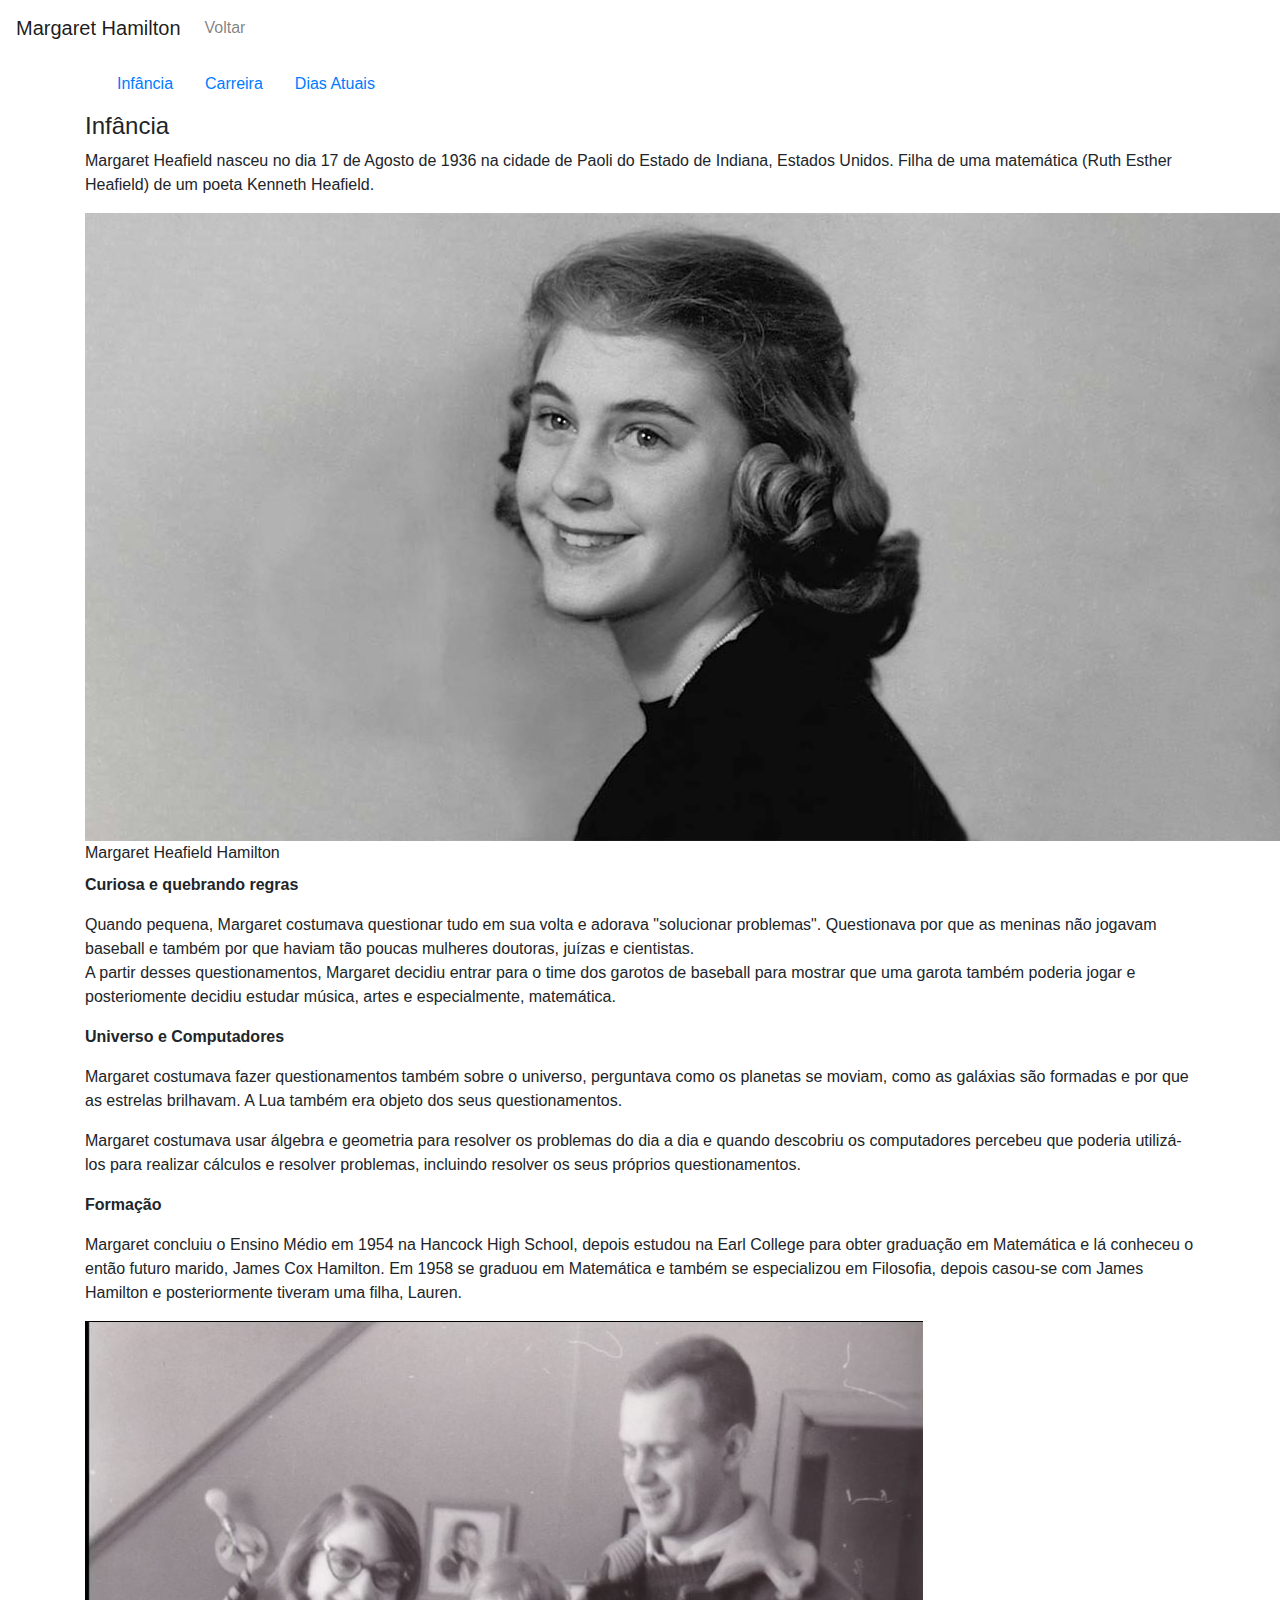
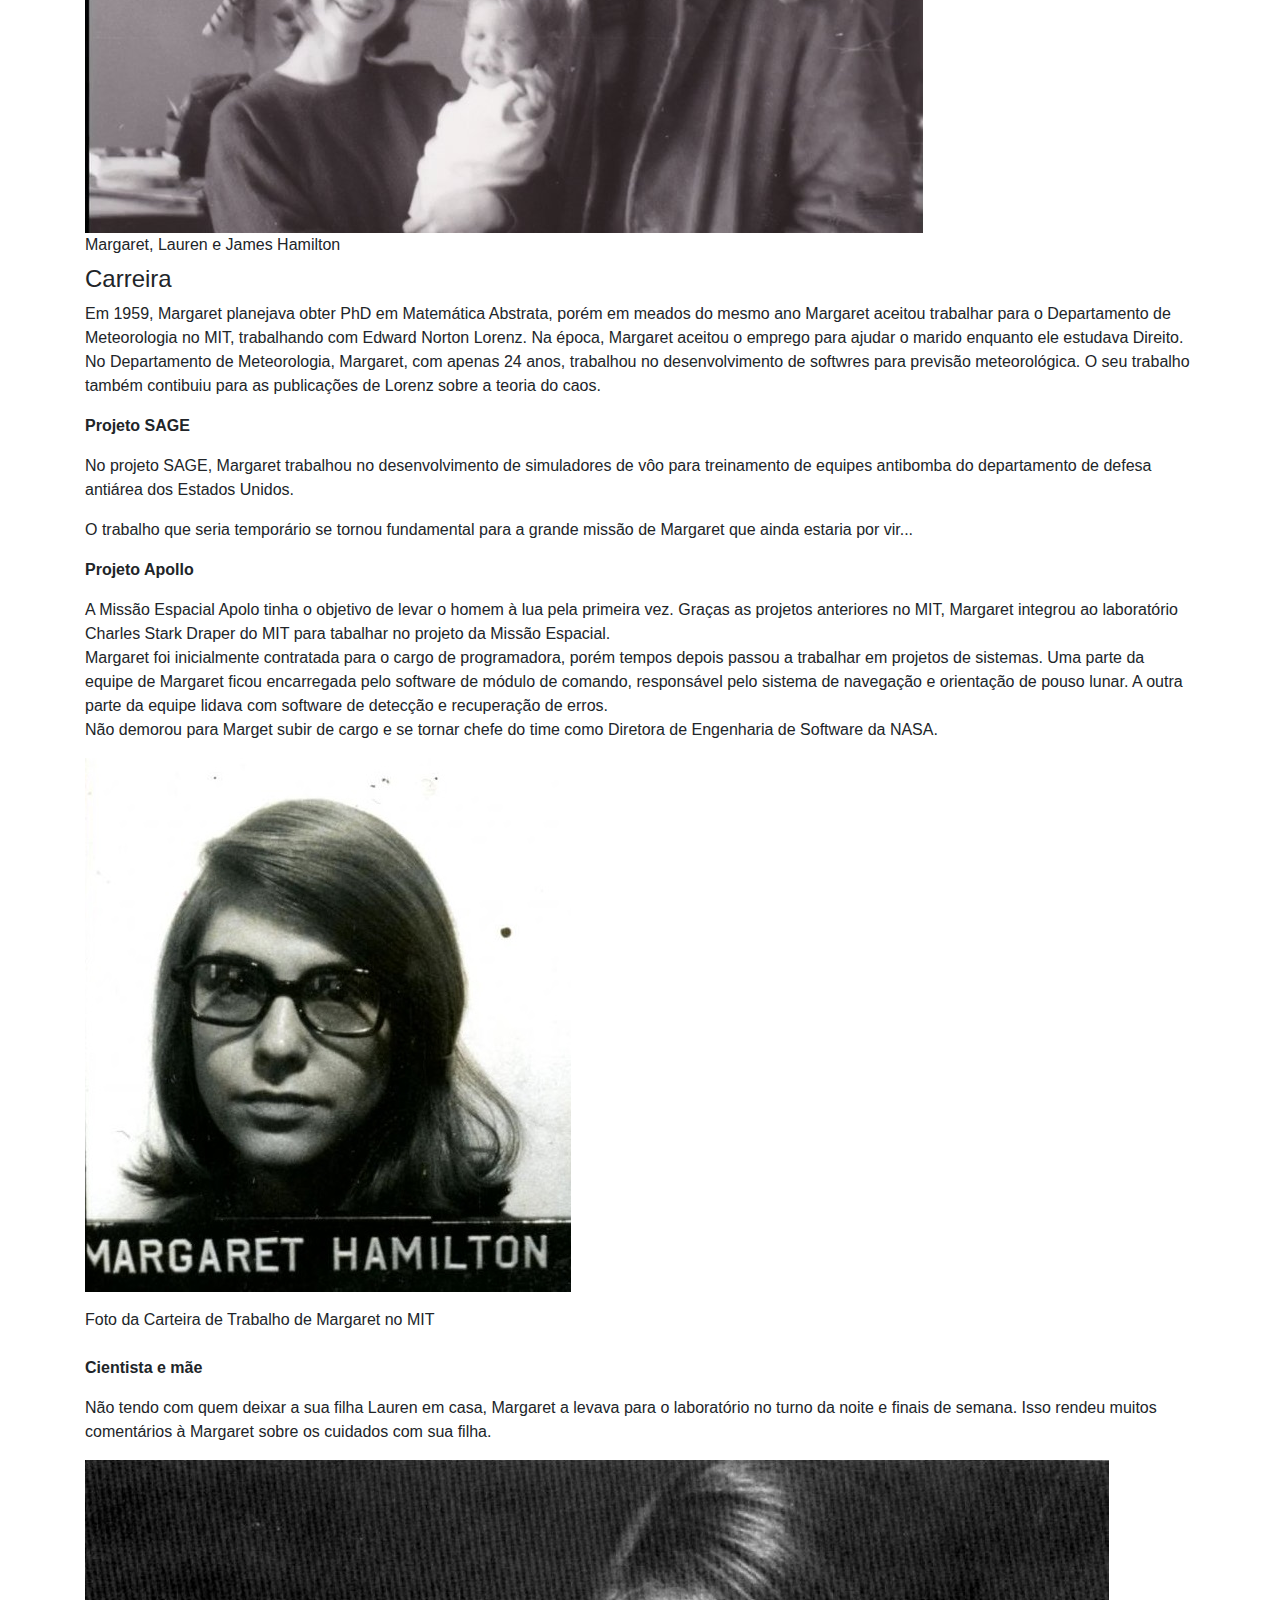
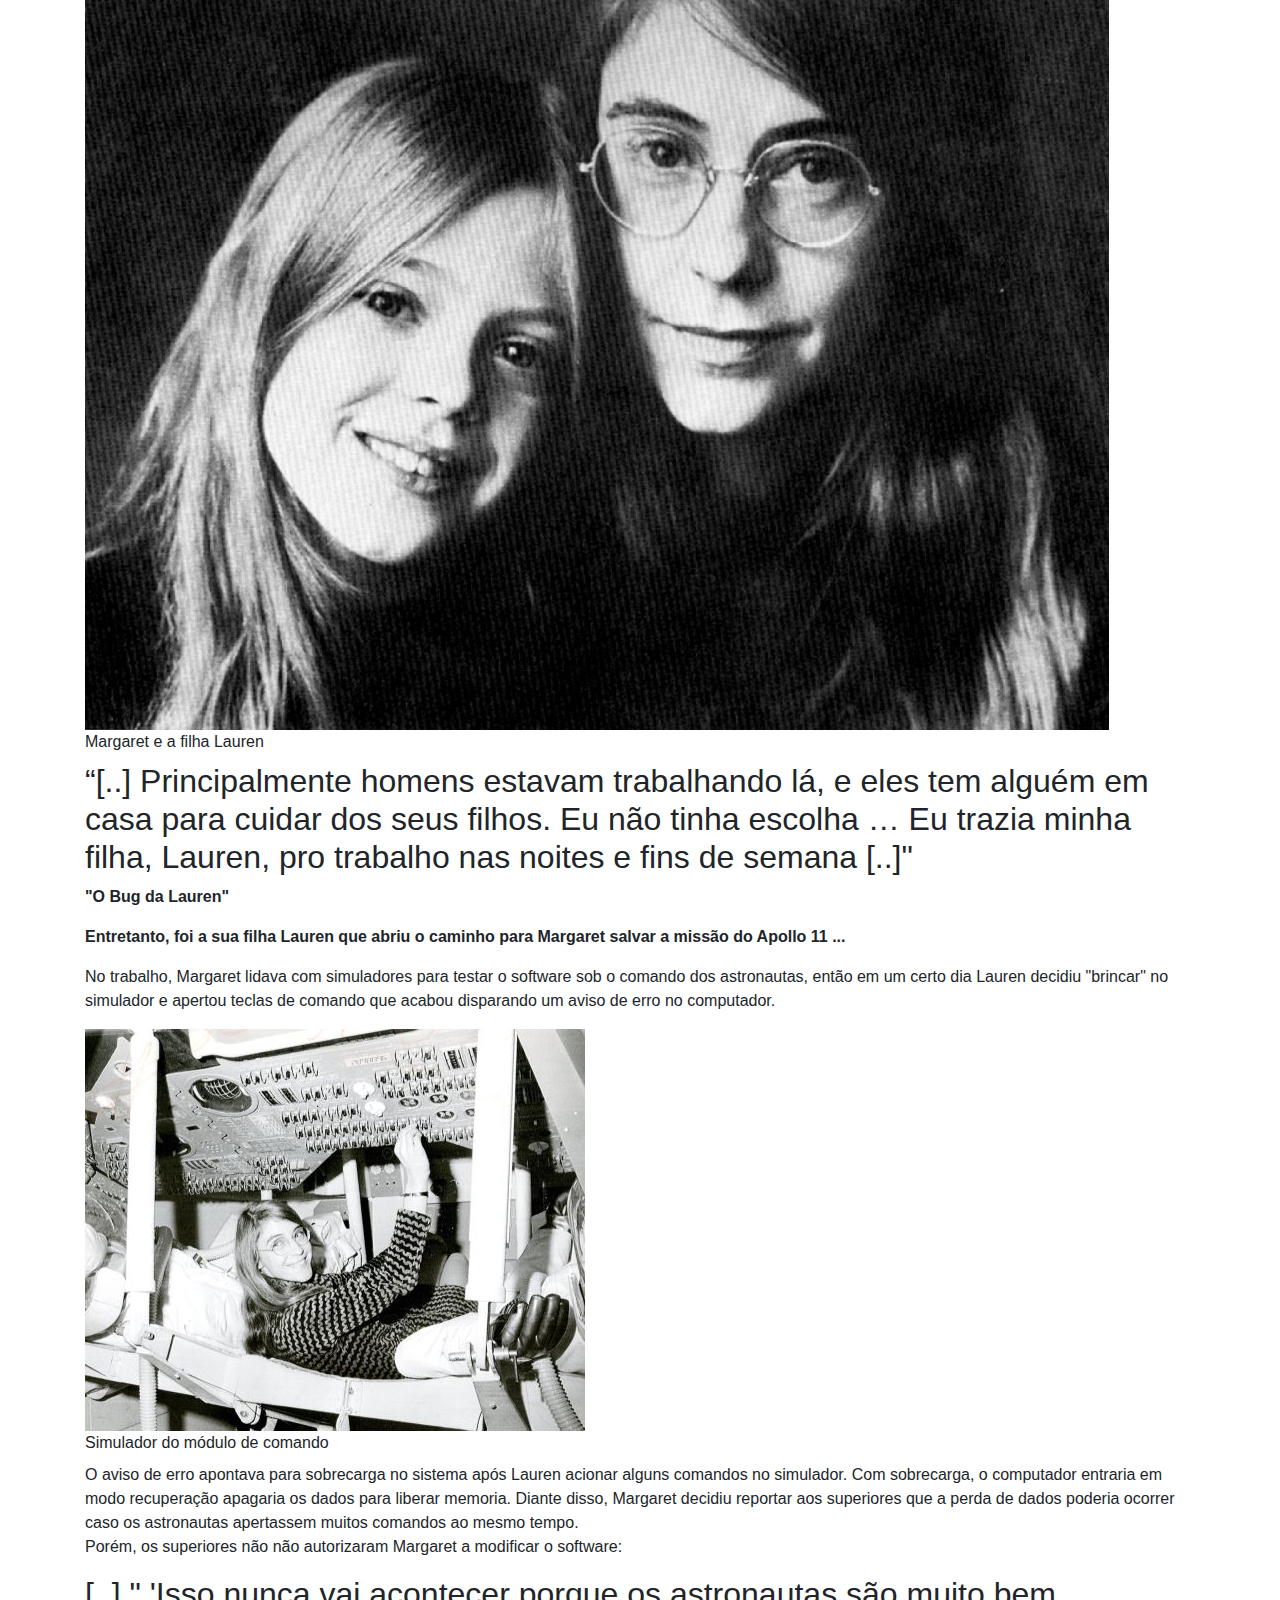
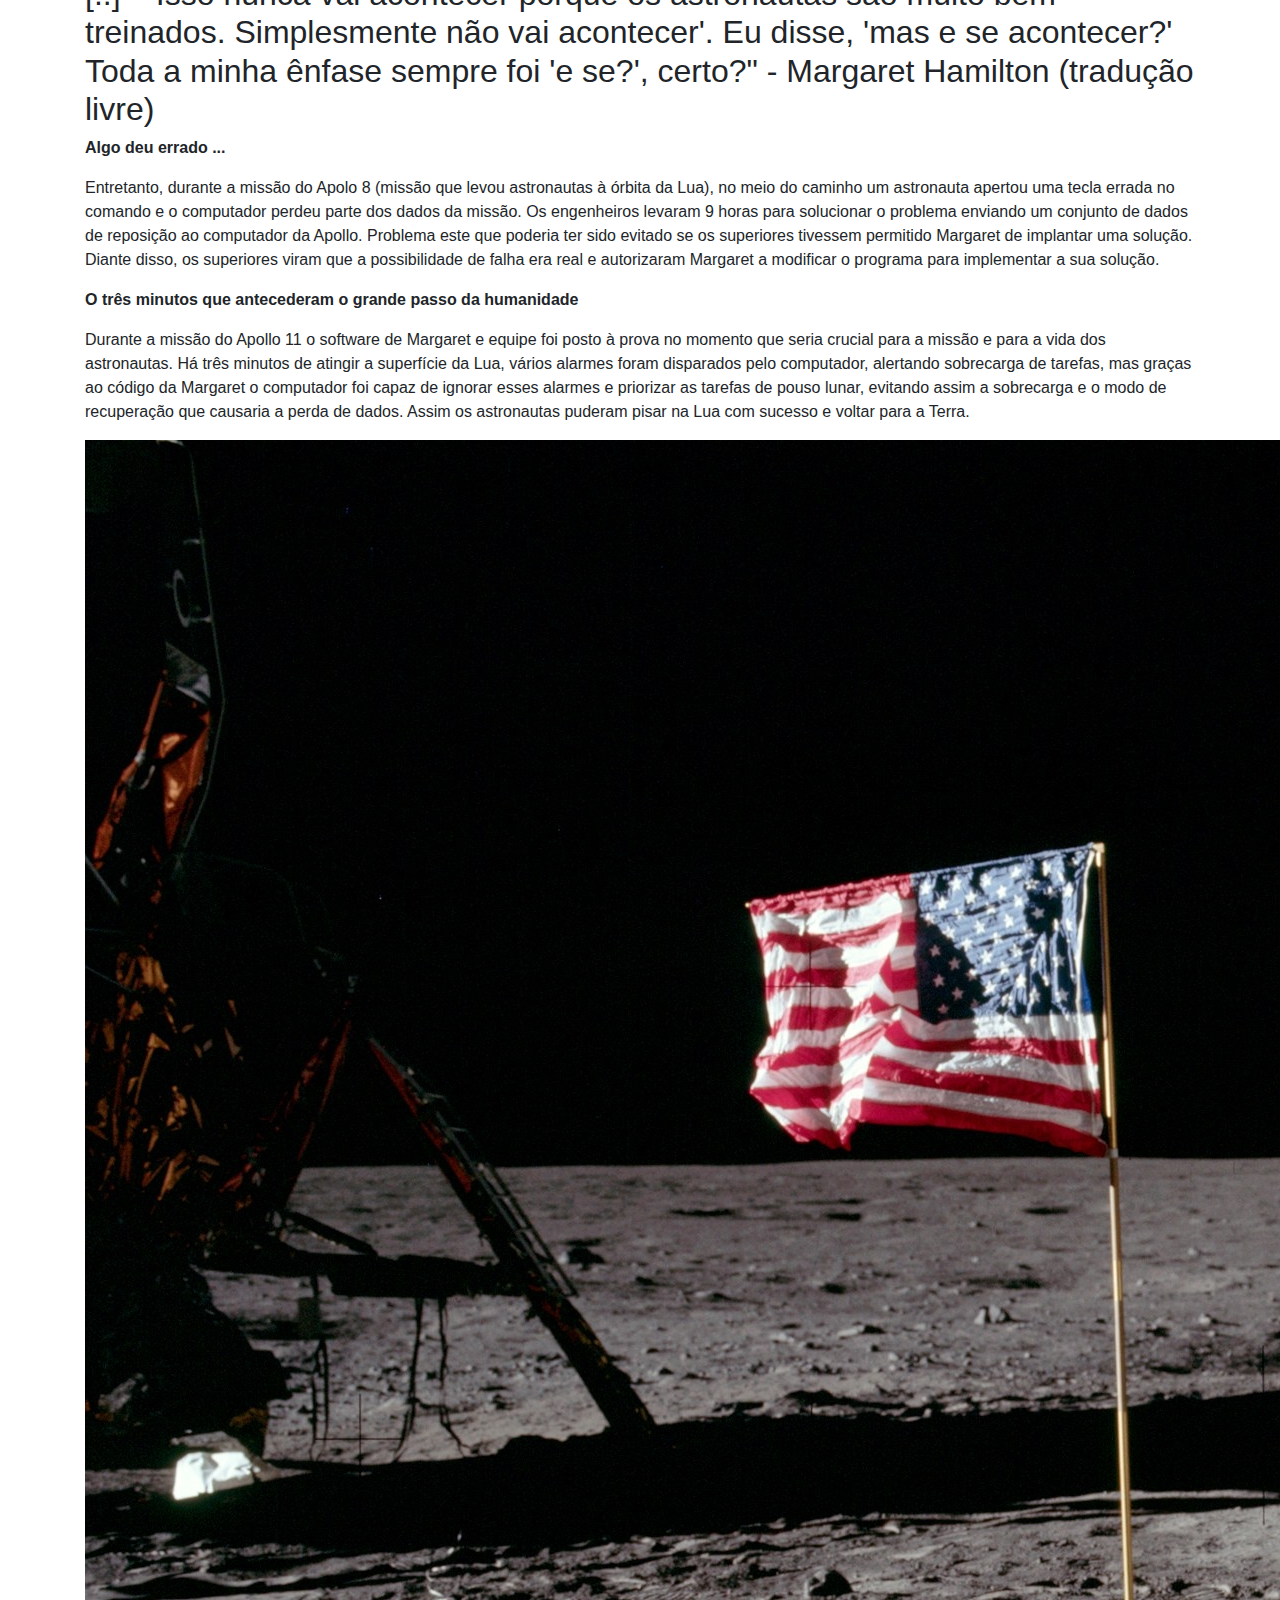
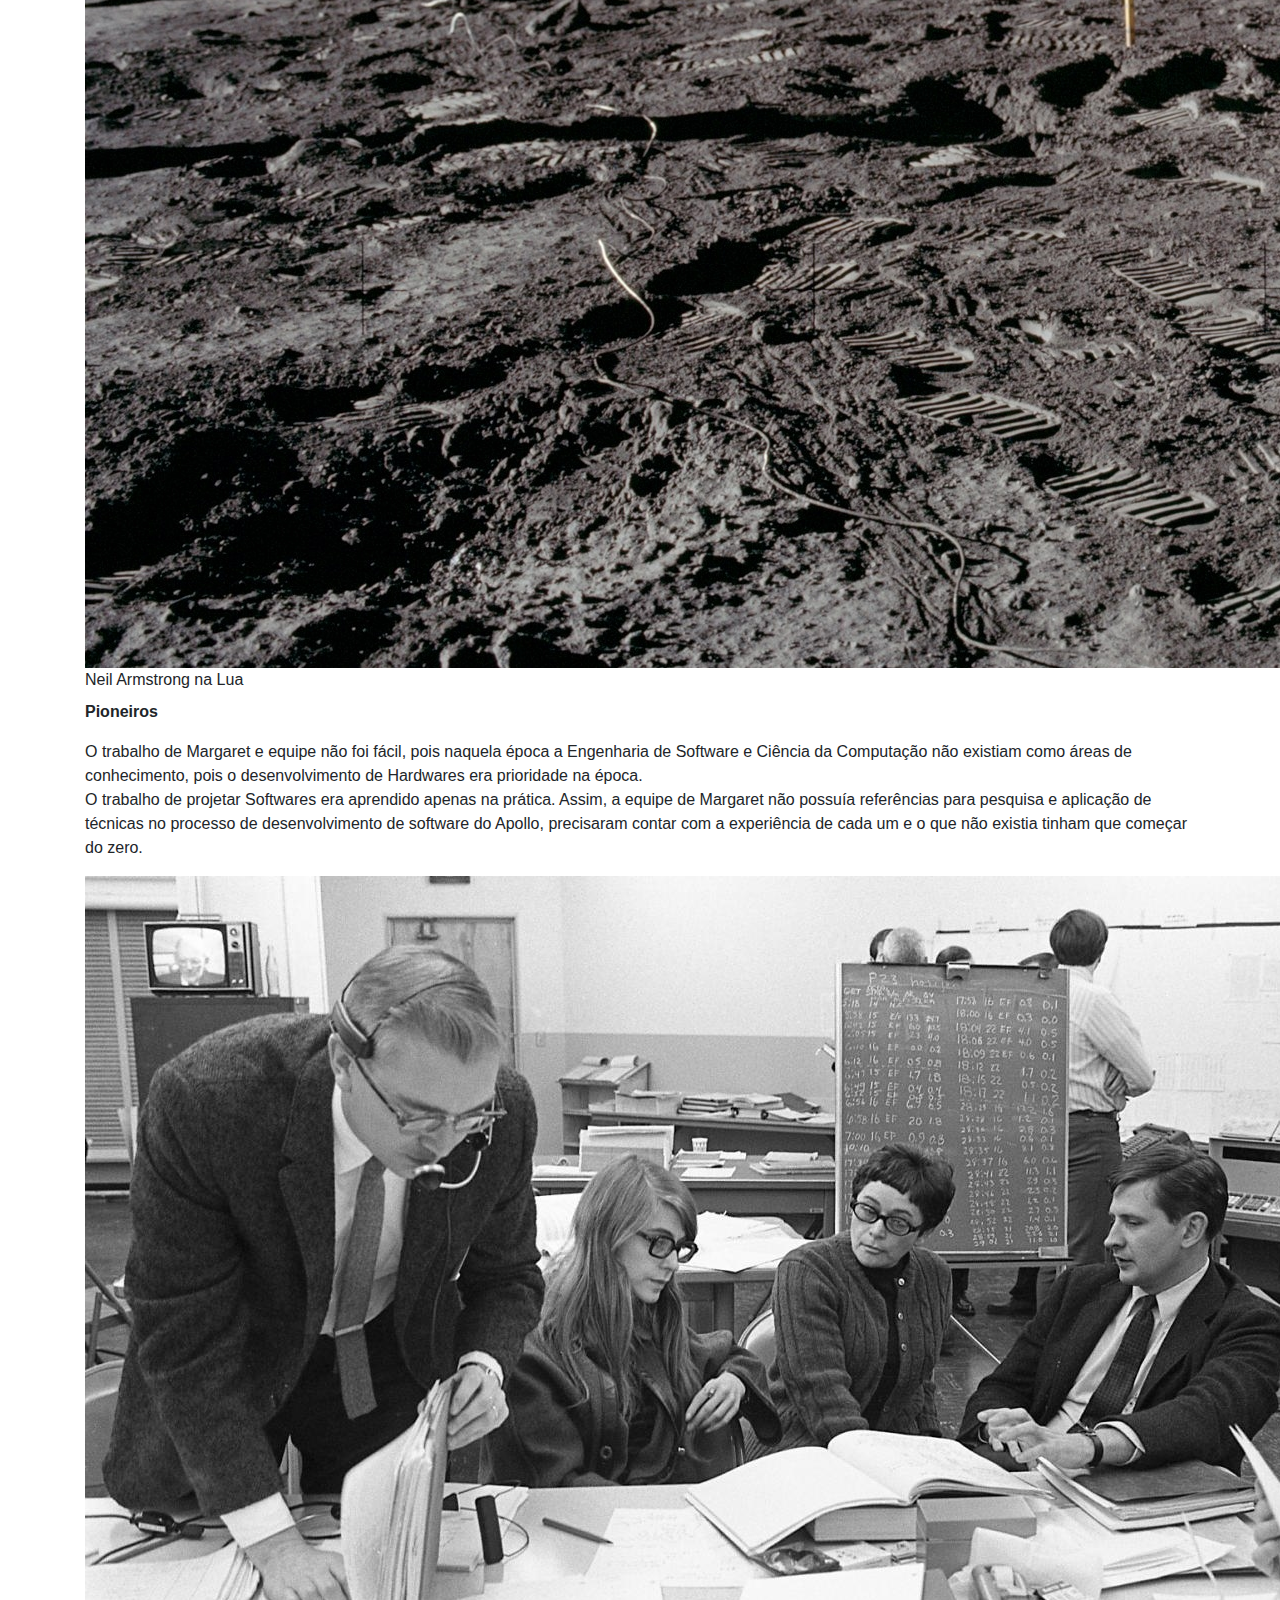
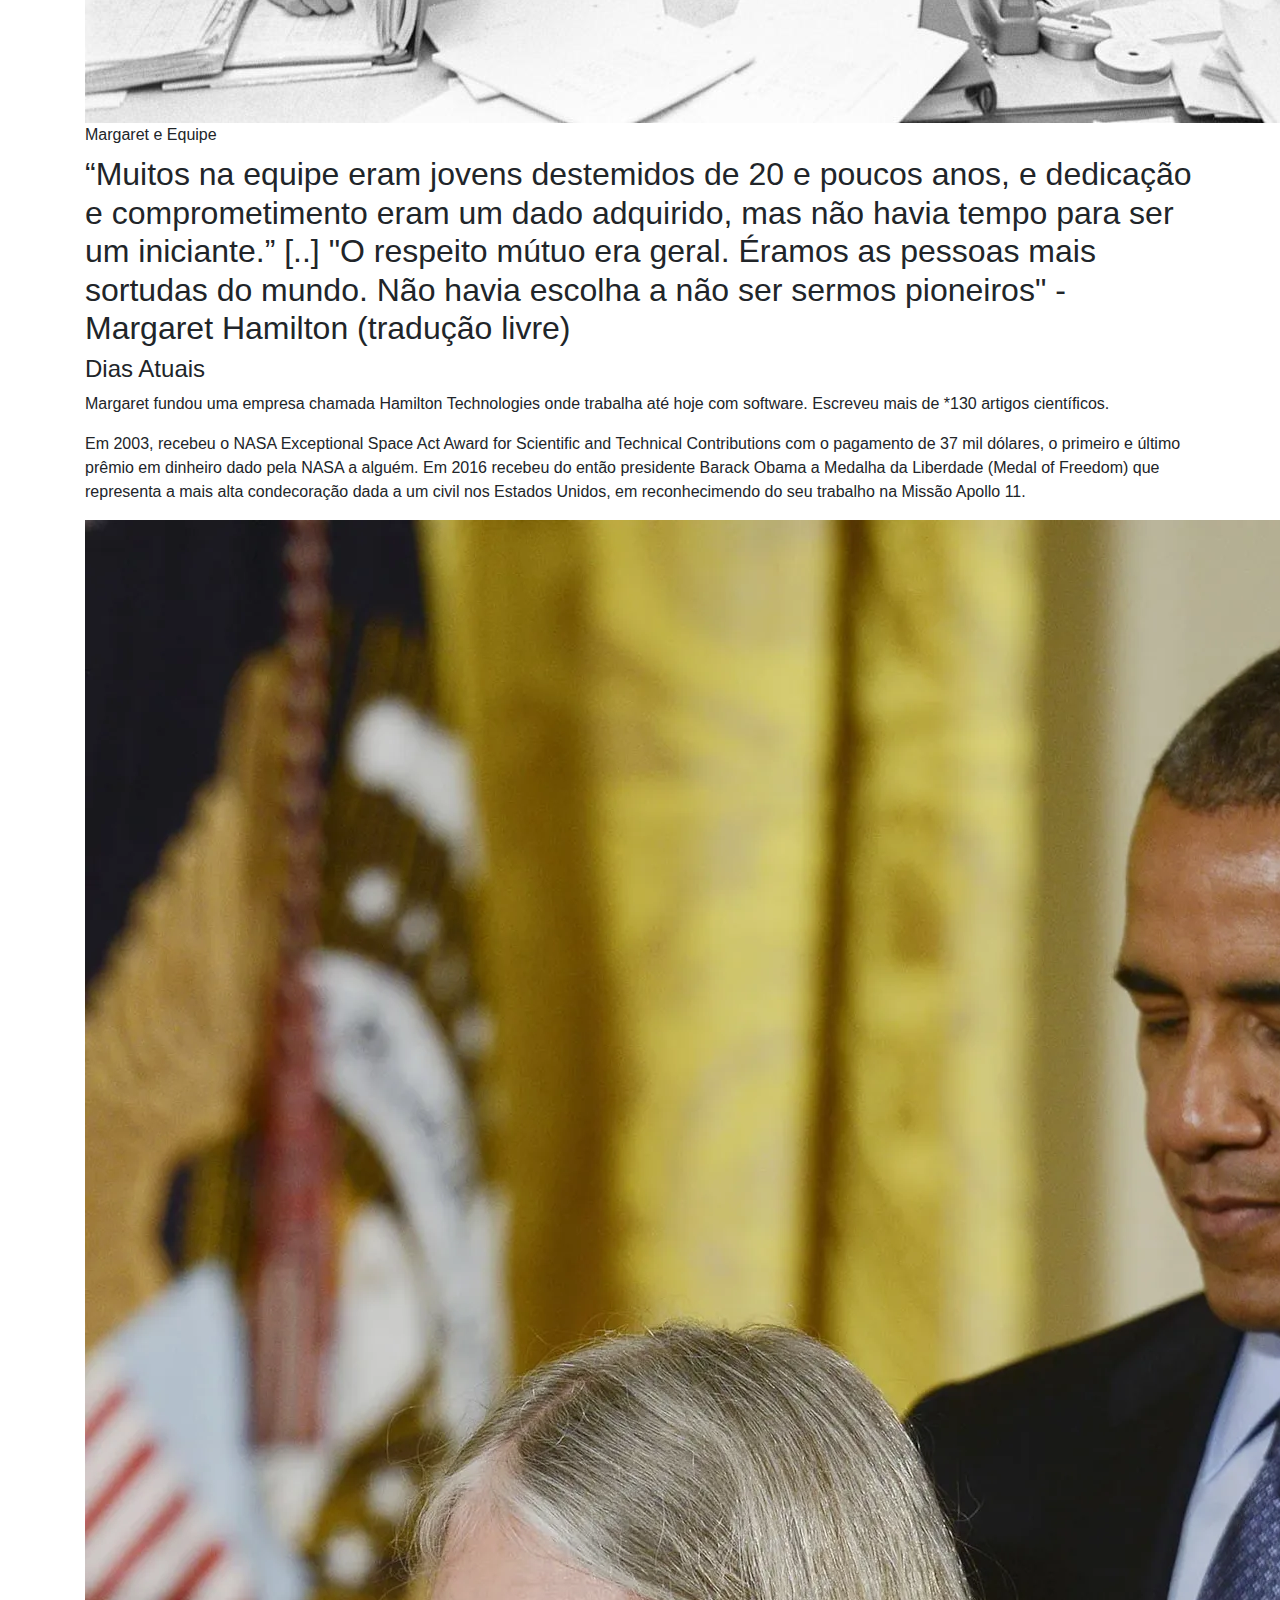
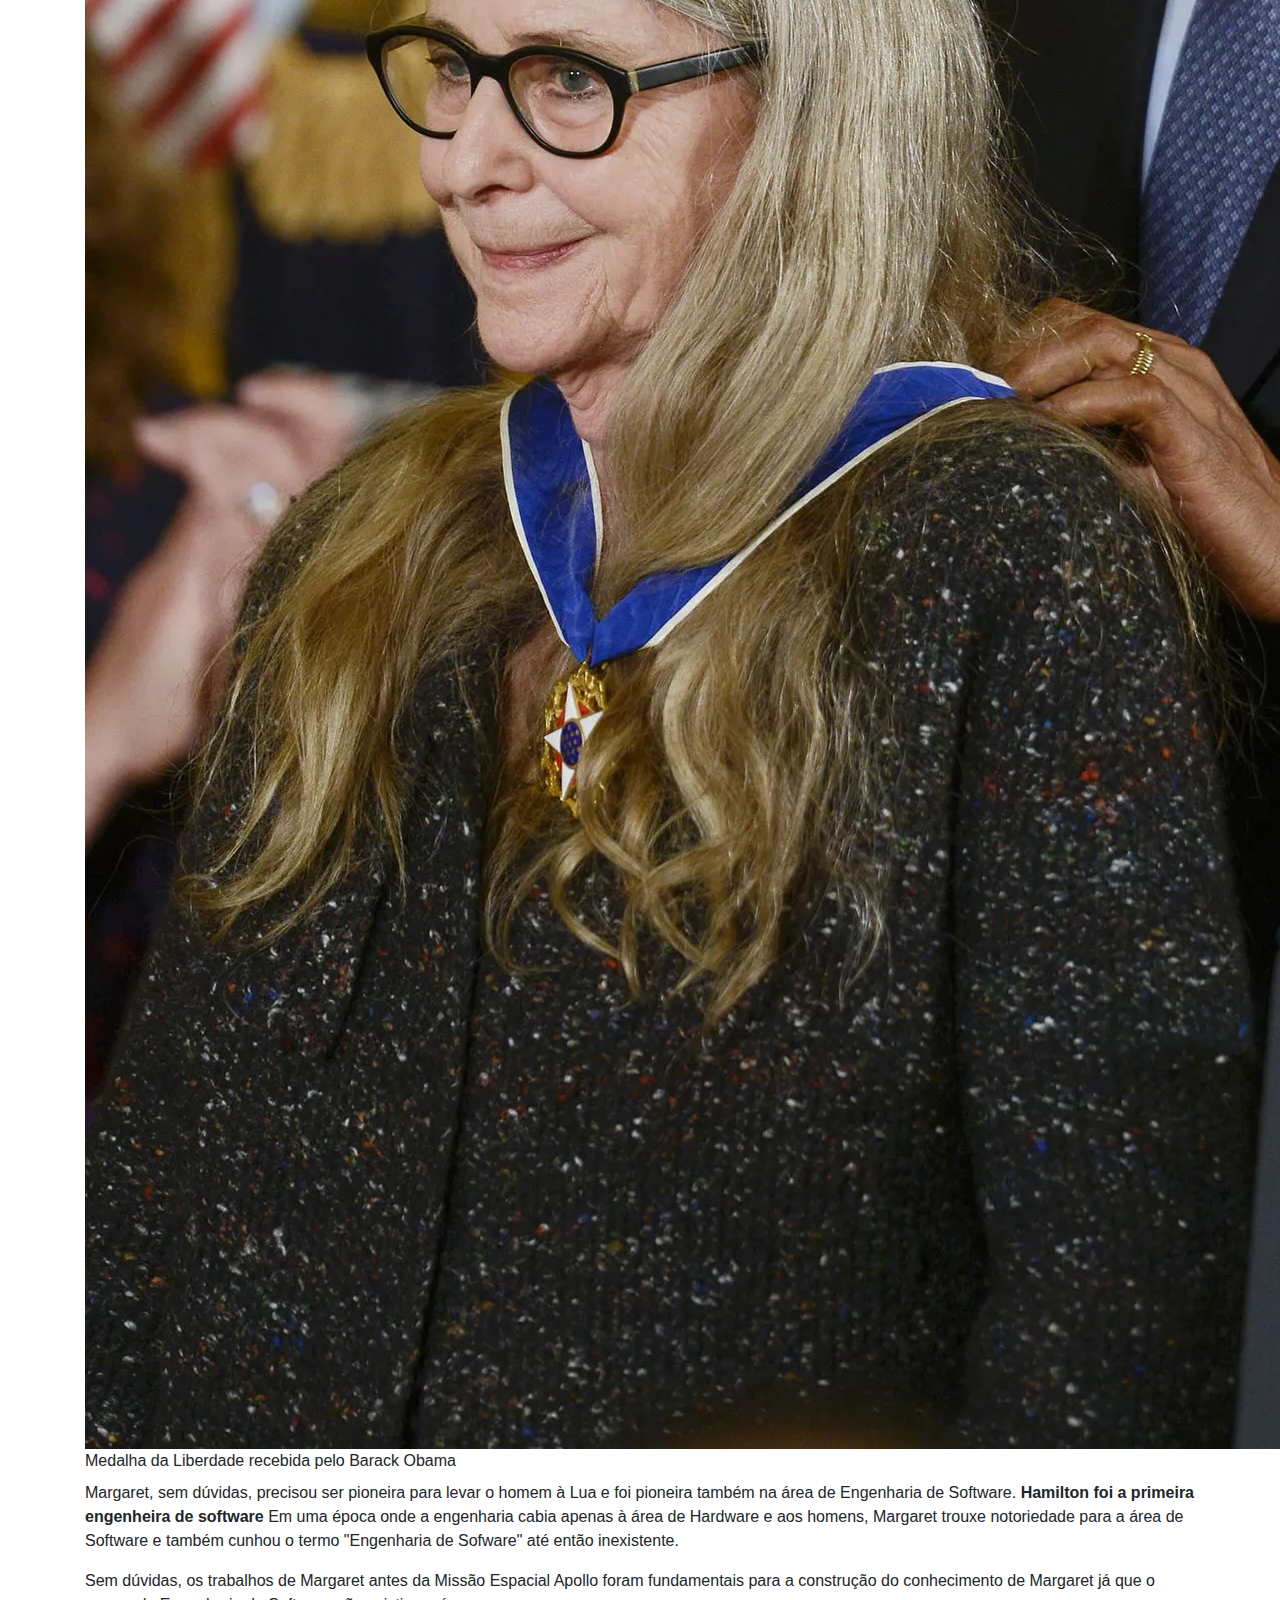
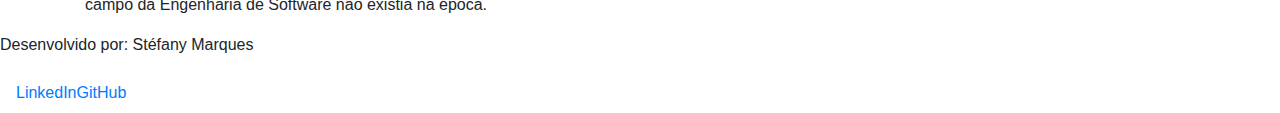
==== biografiamargaret.html @ e4c78cdc "Add files via upload" ====
<!DOCTYPE html>
<html lang="pt-br">
<head>
    <meta charset="UTF-8">
    <meta name="viewport" content="width=device-width, initial-scale=1.0">
    <link href='https://fonts.googleapis.com/css?family=MonteCarlo' rel='stylesheet'>
    <link rel="stylesheet" href="https://cdn.jsdelivr.net/npm/bootstrap@4.0.0/dist/css/bootstrap.min.css" integrity="sha384-Gn5384xqQ1aoWXA+058RXPxPg6fy4IWvTNh0E263XmFcJlSAwiGgFAW/dAiS6JXm" crossorigin="anonymous">
    <script src="https://code.jquery.com/jquery-3.2.1.slim.min.js" integrity="sha384-KJ3o2DKtIkvYIK3UENzmM7KCkRr/rE9/Qpg6aAZGJwFDMVNA/GpGFF93hXpG5KkN" crossorigin="anonymous"></script>
    <script src="https://cdn.jsdelivr.net/npm/popper.js@1.12.9/dist/umd/popper.min.js" integrity="sha384-ApNbgh9B+Y1QKtv3Rn7W3mgPxhU9K/ScQsAP7hUibX39j7fakFPskvXusvfa0b4Q" crossorigin="anonymous"></script>
    <script src="https://cdn.jsdelivr.net/npm/bootstrap@4.0.0/dist/js/bootstrap.min.js" integrity="sha384-JZR6Spejh4U02d8jOt6vLEHfe/JQGiRRSQQxSfFWpi1MquVdAyjUar5+76PVCmYl" crossorigin="anonymous"></script>
    <title>Biografia Margaret Hamilton</title>
    <link rel="stylesheet" href="/biografiamargaret.css">
</head>
<body>
<header>
    <nav class="navbar navbar-expand-lg navbar-light bg-black" id="navbarheader">
        <a class="navbar-brand" href="#" id="logo">Margaret Hamilton</a>
        <button class="navbar-toggler bg-white" type="button" data-toggle="collapse" data-target="#navbarNav" aria-controls="navbarNav" aria-expanded="false" aria-label="Toggle navigation">
            <span class="navbar-toggler-icon"></span>
        </button>
        <div class="collapse navbar-collapse" id="navbarNav">
          <ul class="navbar-nav">
            <li class="nav-item ">
              <a class="nav-link" href="/index.html">Voltar</a>
            </li>            
          </ul>
        </div>
      </nav>
</header>
    <main class="container">
        <nav id="navbar-example2" class="navbar navbar-light">            
            <ul class="nav nav-pills" id="drop">               
              <li class="nav-item" >
                <a class="nav-link" href="#infancia">Infância</a>
              </li>
              <li class="nav-item">
                <a class="nav-link" href="#carreira">Carreira</a>
              </li>
              <li class="nav-item">
                <a class="nav-link" href="#atual">Dias Atuais</a>
              </li>
              
            </ul>
          </nav>

          <div class="scrollspy">
            
            <h4 id="infancia">Infância</h4>
            <p> Margaret Heafield nasceu no dia 17 de Agosto de 1936 na cidade de Paoli do Estado de Indiana, Estados Unidos. Filha de uma matemática (Ruth Esther Heafield)
                de um poeta Kenneth Heafield.</p>
                <img src="/Imagens/Biografia/margaretheafieldearlylife.jpg"><br>
                <label>Margaret Heafield Hamilton</label>
                
                <p><strong> Curiosa e quebrando regras  </strong></p>
                <p> Quando pequena, Margaret costumava questionar tudo em sua volta e adorava "solucionar problemas".
                    Questionava por que as meninas não jogavam baseball e também por que haviam tão poucas mulheres doutoras, juízas e cientistas.<br>
                    A partir desses questionamentos, Margaret decidiu entrar para o time dos garotos de baseball para mostrar que uma garota também poderia jogar e posteriomente decidiu estudar 
                    música, artes e especialmente, matemática.
                </p>

                <p><strong> Universo e Computadores </strong></p>
                <p>  Margaret costumava fazer questionamentos também sobre o universo, perguntava como os planetas se moviam, como as galáxias são formadas e por que as estrelas brilhavam. A Lua também era objeto
                     dos seus questionamentos. </p>
                <p>  Margaret costumava usar álgebra e geometria para resolver os problemas do dia a dia e quando descobriu os computadores percebeu que poderia utilizá-los para realizar cálculos e resolver
                     problemas, incluindo resolver os seus próprios questionamentos.                   
                </p>  

                <p><strong> Formação </strong></p>
                <p> 
                    Margaret concluiu o Ensino Médio em 1954 na Hancock High School, depois estudou na Earl College para obter graduação em Matemática e lá conheceu o então futuro marido, James Cox Hamilton. 
                    Em 1958 se graduou em Matemática e também se especializou em Filosofia, depois casou-se com James Hamilton e posteriormente tiveram uma filha, Lauren.                    
                </p>    
                <img src="/Imagens/Biografia/margaret_hamilton_familia.jpg" /><br>
                <label> Margaret, Lauren e James Hamilton</label>           
            
                <h4 id="carreira">Carreira</h4>
            <p> Em 1959, Margaret planejava obter PhD em Matemática Abstrata, porém em meados do mesmo ano Margaret 
                aceitou trabalhar para o Departamento de Meteorologia no MIT, trabalhando com Edward Norton Lorenz. Na época, 
                Margaret aceitou o emprego para ajudar o marido enquanto ele estudava Direito.<br>
                No Departamento de Meteorologia, Margaret, com apenas 24 anos, trabalhou no desenvolvimento de softwres para previsão meteorológica.
                O seu trabalho também contibuiu para as publicações de Lorenz sobre a teoria do caos. 
            </p>            
                <p><strong> Projeto SAGE </strong>
                <p> No projeto SAGE, Margaret trabalhou no desenvolvimento de simuladores de vôo para treinamento de equipes antibomba
                    do departamento de defesa antiárea dos Estados Unidos. 
                </p>              

                <p> O trabalho que seria temporário se tornou
                    fundamental para a grande missão de Margaret que ainda estaria por vir...                                 
                </p>

                <p><strong> Projeto Apollo </strong>
                <p> A Missão Espacial Apolo tinha o objetivo de levar o homem à lua pela primeira vez. 
                    Graças as projetos anteriores no MIT, Margaret integrou ao laboratório Charles Stark Draper do MIT para tabalhar no projeto da Missão Espacial. <br>
                    Margaret foi inicialmente contratada para o cargo de programadora, porém tempos depois passou a trabalhar em projetos de sistemas.
                    Uma parte da equipe de Margaret ficou encarregada pelo software de módulo de comando, responsável pelo sistema de navegação e orientação 
                    de pouso lunar. A outra parte da equipe lidava com software de detecção e recuperação de erros.                                                  
                <br> Não demorou para Marget subir de cargo e se tornar chefe do time como Diretora de Engenharia de Software da NASA. </p>
                <img src="/Imagens/Biografia/carteiradetrabalhoMargaret.jpeg"/></p>
                <label> Foto da Carteira de Trabalho de Margaret no MIT</label>                    
                </p>

                <p><strong>Cientista e mãe  </strong></p>
                <p> Não tendo com quem deixar a sua filha Lauren em casa,  Margaret a levava para o laboratório no turno da noite e finais de semana.
                    Isso rendeu muitos comentários à Margaret sobre os cuidados com sua filha.
                </p>
                <img src="/Imagens/Galeria de Fotos/margaretefilhaLauren.jpg" /><br>
                <label> Margaret e a filha Lauren </label>  

                <h2>“[..] Principalmente homens estavam trabalhando lá, e eles tem alguém em casa para cuidar dos seus filhos. Eu não tinha escolha … Eu trazia minha filha, Lauren, pro trabalho nas noites e fins de semana [..]"</h2> 
                

                <p><strong>"O Bug da Lauren"</strong></p>
                <p><strong>Entretanto, foi a sua filha Lauren que abriu o caminho para Margaret salvar a missão do Apollo 11 ...  </strong></p>  

                <p>No trabalho, Margaret lidava com simuladores para testar o software sob o comando dos astronautas, então em um certo dia Lauren decidiu "brincar" no simulador e apertou teclas de comando que acabou disparando um aviso de erro no computador.</p>
                <img src="/Imagens/Biografia/20170721margaret_hamilton.jpg"><br>
                <label> Simulador do módulo de comando </label>
                <p> O aviso de erro apontava para sobrecarga no sistema após Lauren acionar alguns comandos no simulador. Com sobrecarga, o computador entraria em modo recuperação apagaria os dados para liberar memoria. Diante disso, Margaret decidiu reportar aos superiores que a perda de dados poderia ocorrer caso os astronautas apertassem muitos comandos ao mesmo tempo.<br>
                Porém, os superiores não não autorizaram Margaret a modificar o software:</p>              


                <h2>[..] " 'Isso nunca vai acontecer porque os astronautas são muito bem treinados. Simplesmente não vai acontecer'. Eu disse, 'mas e se acontecer?' Toda a minha ênfase sempre foi 'e se?', certo?" - Margaret Hamilton (tradução livre)</h2>

                <p><strong> Algo deu errado ...  </strong></p>
                <p>Entretanto, durante a missão do Apolo 8 (missão que levou astronautas à órbita da Lua), no meio do caminho um astronauta apertou uma tecla errada no comando e o computador perdeu parte dos dados da missão. Os engenheiros levaram
                9 horas para solucionar o problema enviando um conjunto de dados de reposição ao computador da Apollo. Problema este que poderia ter sido evitado se os superiores tivessem permitido Margaret de implantar uma solução.
                Diante disso, os superiores viram que a possibilidade de falha era real e autorizaram Margaret a modificar o programa para implementar a sua solução.</p>

                <strong><p> O três minutos que antecederam o grande passo da humanidade</p> </strong>
                <p> Durante a missão do Apollo 11 o software de Margaret e equipe foi posto à prova no momento que seria crucial para a missão e para a vida dos astronautas.
                    Há três minutos de atingir a superfície da Lua, vários alarmes foram disparados pelo computador, alertando sobrecarga de tarefas, mas graças ao código da Margaret
                    o computador foi capaz de ignorar esses alarmes e priorizar as tarefas de pouso lunar, evitando assim a sobrecarga e o modo de recuperação que causaria a perda de dados.
                    Assim os astronautas puderam pisar na Lua com sucesso e voltar para a Terra. </p>                
                <img src="/Imagens/Biografia/neilarmstrong.jpg" /><br>
                <label> Neil Armstrong na Lua </label> 

                <p><strong> Pioneiros</strong></p>
                <p> O trabalho de Margaret e equipe não foi fácil, pois naquela época a Engenharia de Software e Ciência da Computação não existiam como áreas de conhecimento, pois o desenvolvimento de Hardwares era prioridade na época. <br>
                    O trabalho de projetar Softwares era aprendido apenas na prática. Assim, a equipe de Margaret não possuía referências para pesquisa e aplicação de técnicas no processo de 
                    desenvolvimento de software do Apollo, precisaram contar com a experiência de cada um e o que não existia tinham que começar do zero.
                </p>                                
                <img src="/Imagens/Biografia/MargareteEquipe.jpg" /><br>
                <label> Margaret e Equipe </label>

                <h2> “Muitos na equipe eram jovens destemidos de 20 e poucos anos, e dedicação e comprometimento eram um dado adquirido, mas não havia tempo para ser um iniciante.” [..] "O respeito mútuo era geral. 
                    Éramos as pessoas mais sortudas do mundo. Não havia escolha a não ser sermos pioneiros" - Margaret Hamilton (tradução livre) </h2> 
                
                    <h4 id="atual">Dias Atuais</h4>
                

                    <p> Margaret fundou uma empresa chamada Hamilton Technologies onde trabalha até hoje com software. Escreveu mais de *130 artigos científicos.</p>
                    <p> Em 2003, recebeu o NASA Exceptional Space Act Award for Scientific and Technical Contributions com o pagamento de 37 mil dólares, o primeiro e último prêmio em dinheiro dado pela NASA 
                        a alguém. Em 2016 recebeu do então presidente Barack Obama
                        a Medalha da Liberdade (Medal of Freedom) que representa a mais alta condecoração dada a um civil nos Estados Unidos, em reconhecimendo do seu trabalho na Missão Apollo 11.
                    </p>

                    <img src="/Imagens/Biografia/MargareteObama.jpg"><br>
                    <label>Medalha da Liberdade recebida pelo Barack Obama</label>

                    <p> Margaret, sem dúvidas, precisou ser pioneira para levar o homem à Lua e foi pioneira também na área de Engenharia de Software. <strong> Hamilton foi a primeira engenheira de software</strong>
                        Em uma época onde a engenharia cabia apenas à área de Hardware e aos homens, Margaret trouxe notoriedade para a área de Software e também cunhou o termo "Engenharia de Sofware"
                        até então inexistente.</p>
                
                    <p>Sem dúvidas, os trabalhos de Margaret antes da Missão Espacial Apollo foram fundamentais para a construção do conhecimento de Margaret já que o campo da Engenharia de Software não existia na época.
                    </p>  
          </div>
</main>
<footer>
    <P> Desenvolvido por: Stéfany Marques</P>
    <nav class="navbar navbar-expand-lg" id="navbarfooter">
        <a href="https://www.linkedin.com/in/st%C3%A9fany-marques-4390a0281/">LinkedIn</a>
        <a href="https://github.com/Stephmarquess">GitHub</a>        
      </nav>
      
  </footer>
<script type="text/javascript">
       
    $(document).ready(function () {
        $('.scrollspy').scrollspy( {
            target: '#navbar-example2',
            offset: 10
    });
});
</script>
</body>
</html>
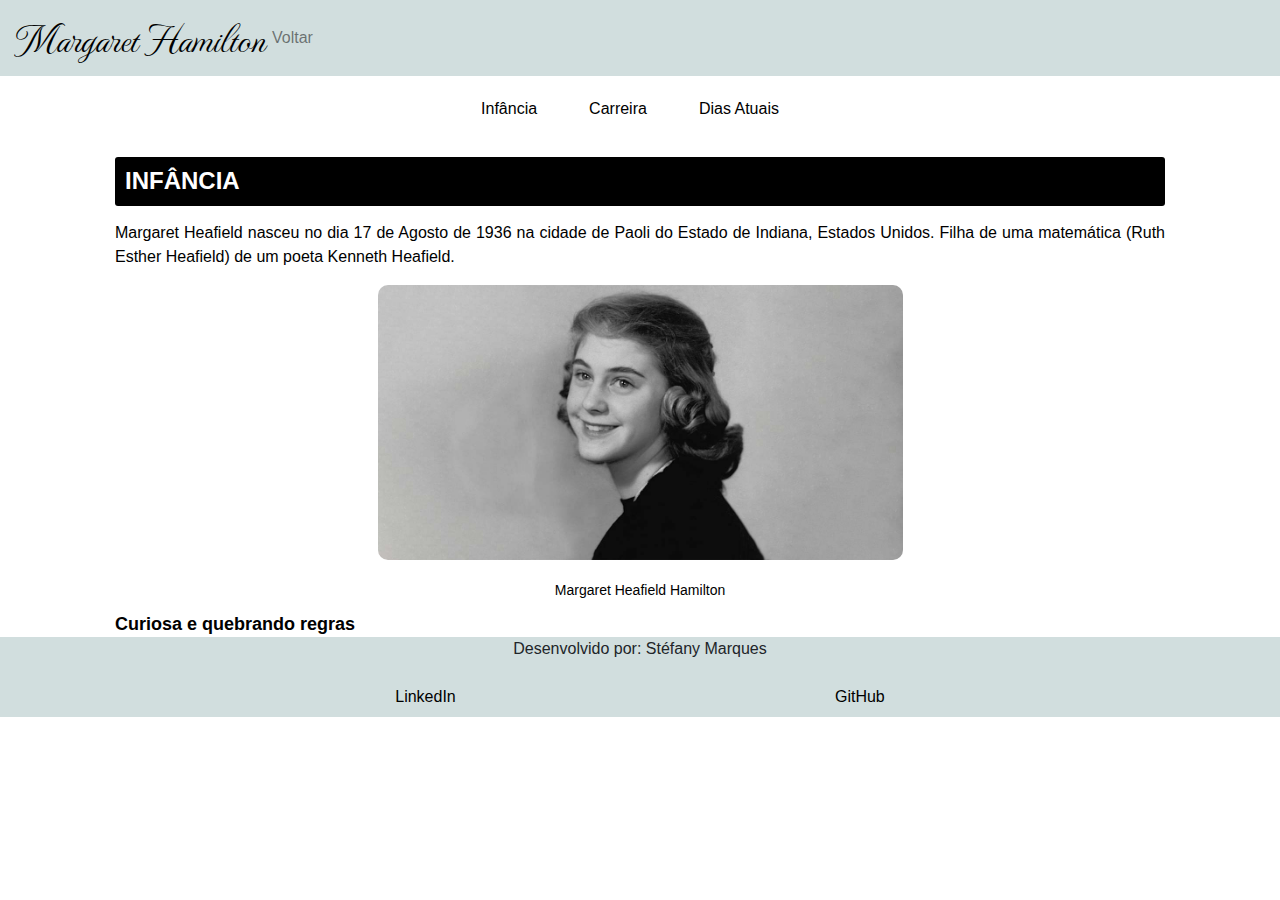
==== commit e4b9f8d9: "Update biografiamargaret.html" ====
--- a/biografiamargaret.html
+++ b/biografiamargaret.html
@@ -9,7 +9,7 @@
     <script src="https://cdn.jsdelivr.net/npm/popper.js@1.12.9/dist/umd/popper.min.js" integrity="sha384-ApNbgh9B+Y1QKtv3Rn7W3mgPxhU9K/ScQsAP7hUibX39j7fakFPskvXusvfa0b4Q" crossorigin="anonymous"></script>
     <script src="https://cdn.jsdelivr.net/npm/bootstrap@4.0.0/dist/js/bootstrap.min.js" integrity="sha384-JZR6Spejh4U02d8jOt6vLEHfe/JQGiRRSQQxSfFWpi1MquVdAyjUar5+76PVCmYl" crossorigin="anonymous"></script>
     <title>Biografia Margaret Hamilton</title>
-    <link rel="stylesheet" href="/biografiamargaret.css">
+    <link rel="stylesheet" href="CSS/biografiamargaret.css">
 </head>
 <body>
 <header>
@@ -184,4 +184,4 @@
 });
 </script>
 </body>
-</html>+</html>
--- a/CSS/biografiamargaret.css
+++ b/CSS/biografiamargaret.css
@@ -0,0 +1,163 @@
+body {
+  position: relative;
+}
+
+.scrollspy {
+  display: block;
+  position: relative;
+  overflow: auto;
+  height: 500px;
+  display: block;
+  padding-left: 30px;
+  padding-right: 30px;
+  text-align: center;
+}
+
+/* TEXTO */
+
+p {
+  text-align: justify;
+  
+}
+
+h5,h4 {
+  text-align: left;
+  align-self: self-start;
+}
+
+strong {
+  font-size: 18px;
+  justify-content: left;
+}
+
+.container {
+  margin-top: 5px;
+  text-align: justify;
+  color: black;
+  display: block;
+}   
+
+label {
+
+  margin:10px;
+  font-size: 14px;
+
+}
+
+h2 {
+
+  margin-bottom: 50px;
+  font-size: 20px;
+  font-weight: bold;
+  width: 80%;
+  margin: auto;
+
+
+}
+
+h4,h5 {
+
+  font-weight: bold;
+  margin: 20px 0px 15px 0px;
+
+}
+
+h4 {   
+
+  background-color: black;
+  border-radius: 3px;
+  color: white; 
+  text-transform: uppercase; 
+  padding: 10px;  
+
+}
+
+/* FIM TEXTO */
+
+#logo {
+
+  font-family: MonteCarlo;
+  font-size: 40px;
+  color: black;
+  padding: 0;
+  margin: 0;
+
+}
+
+.navbar {
+  display: flex;
+
+}
+
+#navbar-example2 {
+
+      justify-content: center;
+      position: relative;
+
+}
+
+.nav-item {           
+
+  border-radius: 10px;
+  margin-right: 20px;
+}
+
+a {
+
+  color: black;
+
+}
+
+a:hover {
+
+  color: black; 
+
+}
+
+img {
+
+  width: 50%; 
+  border-radius: 10px;
+  margin-bottom: 10px;         
+}
+
+#navbarheader, #navbarfooter {            
+  background-color: #d1dede;
+}
+
+#navbarfooter  {
+  color: black;
+  display: flex; 
+  justify-content: space-evenly;
+}
+
+footer {
+  background-color: #d1dede;
+  display: flex;
+  justify-content: center;
+  flex-direction: column;
+  text-align: center;
+}
+
+footer p {
+  text-align: center;
+}
+
+#navbarfooter a {
+  color: black;
+}
+
+#navbarheader .nav-item {
+
+  border-radius: 0;
+  border: none;
+}
+
+@media screen and (max-width:768px) {      
+
+.nav-item {           
+
+border-radius: 10px;
+margin-right: 5px;
+}
+}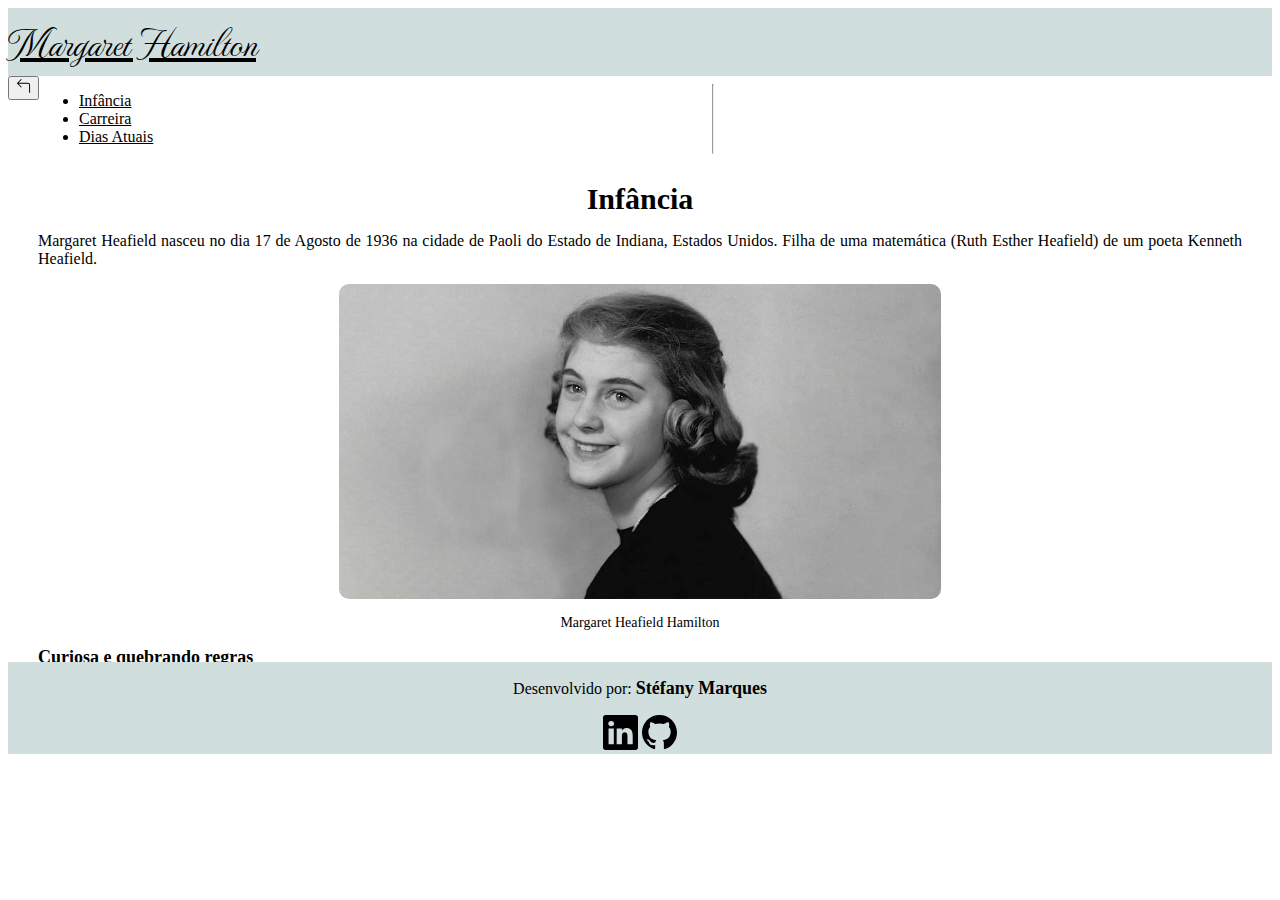
==== commit b7e61704: "Ajustes iniciais" ====
--- a/biografiamargaret.html
+++ b/biografiamargaret.html
@@ -1,187 +1,247 @@
 <!DOCTYPE html>
 <html lang="pt-br">
+
 <head>
     <meta charset="UTF-8">
     <meta name="viewport" content="width=device-width, initial-scale=1.0">
     <link href='https://fonts.googleapis.com/css?family=MonteCarlo' rel='stylesheet'>
-    <link rel="stylesheet" href="https://cdn.jsdelivr.net/npm/bootstrap@4.0.0/dist/css/bootstrap.min.css" integrity="sha384-Gn5384xqQ1aoWXA+058RXPxPg6fy4IWvTNh0E263XmFcJlSAwiGgFAW/dAiS6JXm" crossorigin="anonymous">
-    <script src="https://code.jquery.com/jquery-3.2.1.slim.min.js" integrity="sha384-KJ3o2DKtIkvYIK3UENzmM7KCkRr/rE9/Qpg6aAZGJwFDMVNA/GpGFF93hXpG5KkN" crossorigin="anonymous"></script>
-    <script src="https://cdn.jsdelivr.net/npm/popper.js@1.12.9/dist/umd/popper.min.js" integrity="sha384-ApNbgh9B+Y1QKtv3Rn7W3mgPxhU9K/ScQsAP7hUibX39j7fakFPskvXusvfa0b4Q" crossorigin="anonymous"></script>
-    <script src="https://cdn.jsdelivr.net/npm/bootstrap@4.0.0/dist/js/bootstrap.min.js" integrity="sha384-JZR6Spejh4U02d8jOt6vLEHfe/JQGiRRSQQxSfFWpi1MquVdAyjUar5+76PVCmYl" crossorigin="anonymous"></script>
+    <link href="https://cdn.jsdelivr.net/npm/bootstrap@5.3.1/dist/css/bootstrap.min.css" rel="stylesheet"
+        integrity="sha384-4bw+/aepP/YC94hEpVNVgiZdgIC5+VKNBQNGCHeKRQN+PtmoHDEXuppvnDJzQIu9" crossorigin="anonymous">
     <title>Biografia Margaret Hamilton</title>
     <link rel="stylesheet" href="CSS/biografiamargaret.css">
 </head>
+
 <body>
-<header>
-    <nav class="navbar navbar-expand-lg navbar-light bg-black" id="navbarheader">
-        <a class="navbar-brand" href="#" id="logo">Margaret Hamilton</a>
-        <button class="navbar-toggler bg-white" type="button" data-toggle="collapse" data-target="#navbarNav" aria-controls="navbarNav" aria-expanded="false" aria-label="Toggle navigation">
-            <span class="navbar-toggler-icon"></span>
-        </button>
-        <div class="collapse navbar-collapse" id="navbarNav">
-          <ul class="navbar-nav">
-            <li class="nav-item ">
-              <a class="nav-link" href="/index.html">Voltar</a>
-            </li>            
-          </ul>
+    <header>
+        <nav class="navbar navbar-expand-lg">
+            <div class="container-fluid justify-content-center">
+                <a class="navbar-brand" href="#" id="logo">Margaret Hamilton</a>
+            </div>
+        </nav>
+    </header>
+
+    <main class="container-fluid">
+        <nav id="navbar-scroll" class="navbar px-3 mb-3">
+            <a href="./index.html"><button type="button" class="btn btn-outline-dark"><svg
+                        xmlns="http://www.w3.org/2000/svg" width="15" height="15" fill="currentColor"
+                        class="bi bi-arrow-90deg-left" viewBox="0 0 16 16">
+                        <path fill-rule="evenodd"
+                            d="M1.146 4.854a.5.5 0 0 1 0-.708l4-4a.5.5 0 1 1 .708.708L2.707 4H12.5A2.5 2.5 0 0 1 15 6.5v8a.5.5 0 0 1-1 0v-8A1.5 1.5 0 0 0 12.5 5H2.707l3.147 3.146a.5.5 0 1 1-.708.708l-4-4z" />
+                    </svg></button>
+                <ul class="nav nav-pills">
+                    <li class="nav-item">
+                        <a class="nav-link" href="#infancia">Infância</a>
+                    </li>
+                    <li class="nav-item">
+                        <a class="nav-link" href="#carreira">Carreira</a>
+                    </li>
+                    <li class="nav-item">
+                        <a class="nav-link" href="#dias-atuais">Dias Atuais</a>
+                    </li>
+                </ul>
+                <hr>
+        </nav>
+
+        <div data-bs-spy="scroll" data-bs-target="#biografia-margaret" data-bs-root-margin="0px 0px -40%"
+            data-bs-smooth-scroll="true" class="scrollspy bg-body-tertiary p-3 rounded-2" tabindex="0">
+
+            <h4 id="infancia">Infância</h4>
+            <p> Margaret Heafield nasceu no dia 17 de Agosto de 1936 na cidade de Paoli do Estado de Indiana, Estados
+                Unidos. Filha de uma matemática (Ruth Esther Heafield)
+                de um poeta Kenneth Heafield.</p>
+            <img src="Imagens/Biografia/margaretheafieldearlylife.jpg"><br>
+            <label>Margaret Heafield Hamilton</label>
+
+            <p><strong> Curiosa e quebrando regras </strong></p>
+            <p> Quando pequena, Margaret costumava questionar tudo em sua volta e adorava "solucionar problemas".
+                Questionava por que as meninas não jogavam baseball e também por que haviam tão poucas mulheres
+                doutoras, juízas e cientistas.<br>
+                A partir desses questionamentos, Margaret decidiu entrar para o time dos garotos de baseball para
+                mostrar que uma garota também poderia jogar e posteriomente decidiu estudar
+                música, artes e especialmente, matemática.
+            </p>
+
+            <p><strong> Universo e Computadores </strong></p>
+            <p> Margaret costumava fazer questionamentos também sobre o universo, perguntava como os planetas se moviam,
+                como as galáxias são formadas e por que as estrelas brilhavam. A Lua também era objeto
+                dos seus questionamentos. </p>
+            <p> Margaret costumava usar álgebra e geometria para resolver os problemas do dia a dia e quando descobriu
+                os computadores percebeu que poderia utilizá-los para realizar cálculos e resolver
+                problemas, incluindo resolver os seus próprios questionamentos.
+            </p>
+
+            <p><strong> Formação </strong></p>
+            <p>
+                Margaret concluiu o Ensino Médio em 1954 na Hancock High School, depois estudou na Earl College para
+                obter graduação em Matemática e lá conheceu o então futuro marido, James Cox Hamilton.
+                Em 1958 se graduou em Matemática e também se especializou em Filosofia, depois casou-se com James
+                Hamilton e posteriormente tiveram uma filha, Lauren.
+            </p>
+            <img src="Imagens/Biografia/margaret_hamilton_familia.jpg" /><br>
+            <label> Margaret, Lauren e James Hamilton</label>
+
+            <h4 id="carreira">Carreira</h4>
+
+            <p> Em 1959, Margaret planejava obter PhD em Matemática Abstrata, porém em meados do mesmo ano Margaret
+                aceitou trabalhar para o Departamento de Meteorologia no MIT, trabalhando com Edward Norton Lorenz. Na
+                época,
+                Margaret aceitou o emprego para ajudar o marido enquanto ele estudava Direito.<br>
+                No Departamento de Meteorologia, Margaret, com apenas 24 anos, trabalhou no desenvolvimento de softwres
+                para previsão meteorológica.
+                O seu trabalho também contibuiu para as publicações de Lorenz sobre a teoria do caos.
+            </p>
+            <p><strong> Projeto SAGE </strong>
+            <p> No projeto SAGE, Margaret trabalhou no desenvolvimento de simuladores de vôo para treinamento de equipes
+                antibomba
+                do departamento de defesa antiárea dos Estados Unidos.
+            </p>
+
+            <p> O trabalho que seria temporário se tornou
+                fundamental para a grande missão de Margaret que ainda estaria por vir...
+            </p>
+
+            <p><strong> Projeto Apollo </strong>
+            <p> A Missão Espacial Apolo tinha o objetivo de levar o homem à lua pela primeira vez.
+                Graças as projetos anteriores no MIT, Margaret integrou ao laboratório Charles Stark Draper do MIT para
+                tabalhar no projeto da Missão Espacial. <br>
+                Margaret foi inicialmente contratada para o cargo de programadora, porém tempos depois passou a
+                trabalhar em projetos de sistemas.
+                Uma parte da equipe de Margaret ficou encarregada pelo software de módulo de comando, responsável pelo
+                sistema de navegação e orientação
+                de pouso lunar. A outra parte da equipe lidava com software de detecção e recuperação de erros.
+                <br> Não demorou para Marget subir de cargo e se tornar chefe do time como Diretora de Engenharia de
+                Software da NASA.
+            </p>
+            <img src="Imagens/Biografia/carteiradetrabalhoMargaret.jpeg" /></p>
+            <label> Foto da Carteira de Trabalho de Margaret no MIT</label>
+            </p>
+
+            <p><strong>Cientista e mãe </strong></p>
+            <p> Não tendo com quem deixar a sua filha Lauren em casa, Margaret a levava para o laboratório no turno da
+                noite e finais de semana.
+                Isso rendeu muitos comentários à Margaret sobre os cuidados com sua filha.
+            </p>
+            <img src="Imagens/Galeria de Fotos/margaretefilhaLauren.jpg" /><br>
+            <label> Margaret e a filha Lauren </label>
+
+            <h2>“[..] Principalmente homens estavam trabalhando lá, e eles tem alguém em casa para cuidar dos seus
+                filhos. Eu não tinha escolha … Eu trazia minha filha, Lauren, pro trabalho nas noites e fins de semana
+                [..]"</h2>
+
+
+            <p><strong>"O Bug da Lauren"</strong></p>
+            <p><strong>Entretanto, foi a sua filha Lauren que abriu o caminho para Margaret salvar a missão do Apollo 11
+                    ... </strong></p>
+
+            <p>No trabalho, Margaret lidava com simuladores para testar o software sob o comando dos astronautas, então
+                em um certo dia Lauren decidiu "brincar" no simulador e apertou teclas de comando que acabou disparando
+                um aviso de erro no computador.</p>
+            <img src="Imagens/Biografia/20170721margaret_hamilton.jpg"><br>
+            <label> Simulador do módulo de comando </label>
+            <p> O aviso de erro apontava para sobrecarga no sistema após Lauren acionar alguns comandos no simulador.
+                Com sobrecarga, o computador entraria em modo recuperação apagaria os dados para liberar memoria. Diante
+                disso, Margaret decidiu reportar aos superiores que a perda de dados poderia ocorrer caso os astronautas
+                apertassem muitos comandos ao mesmo tempo.<br>
+                Porém, os superiores não não autorizaram Margaret a modificar o software:</p>
+
+
+            <h2>[..] " 'Isso nunca vai acontecer porque os astronautas são muito bem treinados. Simplesmente não vai
+                acontecer'. Eu disse, 'mas e se acontecer?' Toda a minha ênfase sempre foi 'e se?', certo?" - Margaret
+                Hamilton (tradução livre)</h2>
+
+            <p><strong> Algo deu errado ... </strong></p>
+            <p>Entretanto, durante a missão do Apolo 8 (missão que levou astronautas à órbita da Lua), no meio do
+                caminho um astronauta apertou uma tecla errada no comando e o computador perdeu parte dos dados da
+                missão. Os engenheiros levaram
+                9 horas para solucionar o problema enviando um conjunto de dados de reposição ao computador da Apollo.
+                Problema este que poderia ter sido evitado se os superiores tivessem permitido Margaret de implantar uma
+                solução.
+                Diante disso, os superiores viram que a possibilidade de falha era real e autorizaram Margaret a
+                modificar o programa para implementar a sua solução.</p>
+
+            <strong>
+                <p> O três minutos que antecederam o grande passo da humanidade</p>
+            </strong>
+            <p> Durante a missão do Apollo 11 o software de Margaret e equipe foi posto à prova no momento que seria
+                crucial para a missão e para a vida dos astronautas.
+                Há três minutos de atingir a superfície da Lua, vários alarmes foram disparados pelo computador,
+                alertando sobrecarga de tarefas, mas graças ao código da Margaret
+                o computador foi capaz de ignorar esses alarmes e priorizar as tarefas de pouso lunar, evitando assim a
+                sobrecarga e o modo de recuperação que causaria a perda de dados.
+                Assim os astronautas puderam pisar na Lua com sucesso e voltar para a Terra. </p>
+            <img src="Imagens/Biografia/neilarmstrong.jpg" /><br>
+            <label> Neil Armstrong na Lua </label>
+
+            <p><strong> Pioneiros</strong></p>
+            <p> O trabalho de Margaret e equipe não foi fácil, pois naquela época a Engenharia de Software e Ciência da
+                Computação não existiam como áreas de conhecimento, pois o desenvolvimento de Hardwares era prioridade
+                na época. <br>
+                O trabalho de projetar Softwares era aprendido apenas na prática. Assim, a equipe de Margaret não
+                possuía referências para pesquisa e aplicação de técnicas no processo de
+                desenvolvimento de software do Apollo, precisaram contar com a experiência de cada um e o que não
+                existia tinham que começar do zero.
+            </p>
+            <img src="Imagens/Biografia/MargareteEquipe.jpg" /><br>
+            <label> Margaret e Equipe </label>
+
+            <h2> “Muitos na equipe eram jovens destemidos de 20 e poucos anos, e dedicação e comprometimento eram um
+                dado adquirido, mas não havia tempo para ser um iniciante.” [..] "O respeito mútuo era geral.
+                Éramos as pessoas mais sortudas do mundo. Não havia escolha a não ser sermos pioneiros" - Margaret
+                Hamilton (tradução livre) </h2>
+
+            <h4 id="dias-atuais">Dias Atuais</h4>
+            <p> Margaret fundou uma empresa chamada Hamilton Technologies onde trabalha até hoje com software. Escreveu
+                mais de *130 artigos científicos.</p>
+            <p> Em 2003, recebeu o NASA Exceptional Space Act Award for Scientific and Technical Contributions com o
+                pagamento de 37 mil dólares, o primeiro e último prêmio em dinheiro dado pela NASA
+                a alguém. Em 2016 recebeu do então presidente Barack Obama
+                a Medalha da Liberdade (Medal of Freedom) que representa a mais alta condecoração dada a um civil nos
+                Estados Unidos, em reconhecimendo do seu trabalho na Missão Apollo 11.
+            </p>
+
+            <img src="Imagens/Biografia/MargareteObama.jpg"><br>
+            <label>Medalha da Liberdade recebida pelo Barack Obama</label>
+
+            <p> Margaret, sem dúvidas, precisou ser pioneira para levar o homem à Lua e foi pioneira também na área de
+                Engenharia de Software. <strong> Hamilton foi a primeira engenheira de software</strong>
+                Em uma época onde a engenharia cabia apenas à área de Hardware e aos homens, Margaret trouxe notoriedade
+                para a área de Software e também cunhou o termo "Engenharia de Sofware"
+                até então inexistente.</p>
+
+            <p>Sem dúvidas, os trabalhos de Margaret antes da Missão Espacial Apollo foram fundamentais para a
+                construção do conhecimento de Margaret já que o campo da Engenharia de Software não existia na época.
+            </p>
+
         </div>
-      </nav>
-</header>
-    <main class="container">
-        <nav id="navbar-example2" class="navbar navbar-light">            
-            <ul class="nav nav-pills" id="drop">               
-              <li class="nav-item" >
-                <a class="nav-link" href="#infancia">Infância</a>
-              </li>
-              <li class="nav-item">
-                <a class="nav-link" href="#carreira">Carreira</a>
-              </li>
-              <li class="nav-item">
-                <a class="nav-link" href="#atual">Dias Atuais</a>
-              </li>
-              
-            </ul>
-          </nav>
-
-          <div class="scrollspy">
-            
-            <h4 id="infancia">Infância</h4>
-            <p> Margaret Heafield nasceu no dia 17 de Agosto de 1936 na cidade de Paoli do Estado de Indiana, Estados Unidos. Filha de uma matemática (Ruth Esther Heafield)
-                de um poeta Kenneth Heafield.</p>
-                <img src="/Imagens/Biografia/margaretheafieldearlylife.jpg"><br>
-                <label>Margaret Heafield Hamilton</label>
-                
-                <p><strong> Curiosa e quebrando regras  </strong></p>
-                <p> Quando pequena, Margaret costumava questionar tudo em sua volta e adorava "solucionar problemas".
-                    Questionava por que as meninas não jogavam baseball e também por que haviam tão poucas mulheres doutoras, juízas e cientistas.<br>
-                    A partir desses questionamentos, Margaret decidiu entrar para o time dos garotos de baseball para mostrar que uma garota também poderia jogar e posteriomente decidiu estudar 
-                    música, artes e especialmente, matemática.
-                </p>
-
-                <p><strong> Universo e Computadores </strong></p>
-                <p>  Margaret costumava fazer questionamentos também sobre o universo, perguntava como os planetas se moviam, como as galáxias são formadas e por que as estrelas brilhavam. A Lua também era objeto
-                     dos seus questionamentos. </p>
-                <p>  Margaret costumava usar álgebra e geometria para resolver os problemas do dia a dia e quando descobriu os computadores percebeu que poderia utilizá-los para realizar cálculos e resolver
-                     problemas, incluindo resolver os seus próprios questionamentos.                   
-                </p>  
-
-                <p><strong> Formação </strong></p>
-                <p> 
-                    Margaret concluiu o Ensino Médio em 1954 na Hancock High School, depois estudou na Earl College para obter graduação em Matemática e lá conheceu o então futuro marido, James Cox Hamilton. 
-                    Em 1958 se graduou em Matemática e também se especializou em Filosofia, depois casou-se com James Hamilton e posteriormente tiveram uma filha, Lauren.                    
-                </p>    
-                <img src="/Imagens/Biografia/margaret_hamilton_familia.jpg" /><br>
-                <label> Margaret, Lauren e James Hamilton</label>           
-            
-                <h4 id="carreira">Carreira</h4>
-            <p> Em 1959, Margaret planejava obter PhD em Matemática Abstrata, porém em meados do mesmo ano Margaret 
-                aceitou trabalhar para o Departamento de Meteorologia no MIT, trabalhando com Edward Norton Lorenz. Na época, 
-                Margaret aceitou o emprego para ajudar o marido enquanto ele estudava Direito.<br>
-                No Departamento de Meteorologia, Margaret, com apenas 24 anos, trabalhou no desenvolvimento de softwres para previsão meteorológica.
-                O seu trabalho também contibuiu para as publicações de Lorenz sobre a teoria do caos. 
-            </p>            
-                <p><strong> Projeto SAGE </strong>
-                <p> No projeto SAGE, Margaret trabalhou no desenvolvimento de simuladores de vôo para treinamento de equipes antibomba
-                    do departamento de defesa antiárea dos Estados Unidos. 
-                </p>              
-
-                <p> O trabalho que seria temporário se tornou
-                    fundamental para a grande missão de Margaret que ainda estaria por vir...                                 
-                </p>
-
-                <p><strong> Projeto Apollo </strong>
-                <p> A Missão Espacial Apolo tinha o objetivo de levar o homem à lua pela primeira vez. 
-                    Graças as projetos anteriores no MIT, Margaret integrou ao laboratório Charles Stark Draper do MIT para tabalhar no projeto da Missão Espacial. <br>
-                    Margaret foi inicialmente contratada para o cargo de programadora, porém tempos depois passou a trabalhar em projetos de sistemas.
-                    Uma parte da equipe de Margaret ficou encarregada pelo software de módulo de comando, responsável pelo sistema de navegação e orientação 
-                    de pouso lunar. A outra parte da equipe lidava com software de detecção e recuperação de erros.                                                  
-                <br> Não demorou para Marget subir de cargo e se tornar chefe do time como Diretora de Engenharia de Software da NASA. </p>
-                <img src="/Imagens/Biografia/carteiradetrabalhoMargaret.jpeg"/></p>
-                <label> Foto da Carteira de Trabalho de Margaret no MIT</label>                    
-                </p>
-
-                <p><strong>Cientista e mãe  </strong></p>
-                <p> Não tendo com quem deixar a sua filha Lauren em casa,  Margaret a levava para o laboratório no turno da noite e finais de semana.
-                    Isso rendeu muitos comentários à Margaret sobre os cuidados com sua filha.
-                </p>
-                <img src="/Imagens/Galeria de Fotos/margaretefilhaLauren.jpg" /><br>
-                <label> Margaret e a filha Lauren </label>  
-
-                <h2>“[..] Principalmente homens estavam trabalhando lá, e eles tem alguém em casa para cuidar dos seus filhos. Eu não tinha escolha … Eu trazia minha filha, Lauren, pro trabalho nas noites e fins de semana [..]"</h2> 
-                
-
-                <p><strong>"O Bug da Lauren"</strong></p>
-                <p><strong>Entretanto, foi a sua filha Lauren que abriu o caminho para Margaret salvar a missão do Apollo 11 ...  </strong></p>  
-
-                <p>No trabalho, Margaret lidava com simuladores para testar o software sob o comando dos astronautas, então em um certo dia Lauren decidiu "brincar" no simulador e apertou teclas de comando que acabou disparando um aviso de erro no computador.</p>
-                <img src="/Imagens/Biografia/20170721margaret_hamilton.jpg"><br>
-                <label> Simulador do módulo de comando </label>
-                <p> O aviso de erro apontava para sobrecarga no sistema após Lauren acionar alguns comandos no simulador. Com sobrecarga, o computador entraria em modo recuperação apagaria os dados para liberar memoria. Diante disso, Margaret decidiu reportar aos superiores que a perda de dados poderia ocorrer caso os astronautas apertassem muitos comandos ao mesmo tempo.<br>
-                Porém, os superiores não não autorizaram Margaret a modificar o software:</p>              
-
-
-                <h2>[..] " 'Isso nunca vai acontecer porque os astronautas são muito bem treinados. Simplesmente não vai acontecer'. Eu disse, 'mas e se acontecer?' Toda a minha ênfase sempre foi 'e se?', certo?" - Margaret Hamilton (tradução livre)</h2>
-
-                <p><strong> Algo deu errado ...  </strong></p>
-                <p>Entretanto, durante a missão do Apolo 8 (missão que levou astronautas à órbita da Lua), no meio do caminho um astronauta apertou uma tecla errada no comando e o computador perdeu parte dos dados da missão. Os engenheiros levaram
-                9 horas para solucionar o problema enviando um conjunto de dados de reposição ao computador da Apollo. Problema este que poderia ter sido evitado se os superiores tivessem permitido Margaret de implantar uma solução.
-                Diante disso, os superiores viram que a possibilidade de falha era real e autorizaram Margaret a modificar o programa para implementar a sua solução.</p>
-
-                <strong><p> O três minutos que antecederam o grande passo da humanidade</p> </strong>
-                <p> Durante a missão do Apollo 11 o software de Margaret e equipe foi posto à prova no momento que seria crucial para a missão e para a vida dos astronautas.
-                    Há três minutos de atingir a superfície da Lua, vários alarmes foram disparados pelo computador, alertando sobrecarga de tarefas, mas graças ao código da Margaret
-                    o computador foi capaz de ignorar esses alarmes e priorizar as tarefas de pouso lunar, evitando assim a sobrecarga e o modo de recuperação que causaria a perda de dados.
-                    Assim os astronautas puderam pisar na Lua com sucesso e voltar para a Terra. </p>                
-                <img src="/Imagens/Biografia/neilarmstrong.jpg" /><br>
-                <label> Neil Armstrong na Lua </label> 
-
-                <p><strong> Pioneiros</strong></p>
-                <p> O trabalho de Margaret e equipe não foi fácil, pois naquela época a Engenharia de Software e Ciência da Computação não existiam como áreas de conhecimento, pois o desenvolvimento de Hardwares era prioridade na época. <br>
-                    O trabalho de projetar Softwares era aprendido apenas na prática. Assim, a equipe de Margaret não possuía referências para pesquisa e aplicação de técnicas no processo de 
-                    desenvolvimento de software do Apollo, precisaram contar com a experiência de cada um e o que não existia tinham que começar do zero.
-                </p>                                
-                <img src="/Imagens/Biografia/MargareteEquipe.jpg" /><br>
-                <label> Margaret e Equipe </label>
-
-                <h2> “Muitos na equipe eram jovens destemidos de 20 e poucos anos, e dedicação e comprometimento eram um dado adquirido, mas não havia tempo para ser um iniciante.” [..] "O respeito mútuo era geral. 
-                    Éramos as pessoas mais sortudas do mundo. Não havia escolha a não ser sermos pioneiros" - Margaret Hamilton (tradução livre) </h2> 
-                
-                    <h4 id="atual">Dias Atuais</h4>
-                
-
-                    <p> Margaret fundou uma empresa chamada Hamilton Technologies onde trabalha até hoje com software. Escreveu mais de *130 artigos científicos.</p>
-                    <p> Em 2003, recebeu o NASA Exceptional Space Act Award for Scientific and Technical Contributions com o pagamento de 37 mil dólares, o primeiro e último prêmio em dinheiro dado pela NASA 
-                        a alguém. Em 2016 recebeu do então presidente Barack Obama
-                        a Medalha da Liberdade (Medal of Freedom) que representa a mais alta condecoração dada a um civil nos Estados Unidos, em reconhecimendo do seu trabalho na Missão Apollo 11.
-                    </p>
-
-                    <img src="/Imagens/Biografia/MargareteObama.jpg"><br>
-                    <label>Medalha da Liberdade recebida pelo Barack Obama</label>
-
-                    <p> Margaret, sem dúvidas, precisou ser pioneira para levar o homem à Lua e foi pioneira também na área de Engenharia de Software. <strong> Hamilton foi a primeira engenheira de software</strong>
-                        Em uma época onde a engenharia cabia apenas à área de Hardware e aos homens, Margaret trouxe notoriedade para a área de Software e também cunhou o termo "Engenharia de Sofware"
-                        até então inexistente.</p>
-                
-                    <p>Sem dúvidas, os trabalhos de Margaret antes da Missão Espacial Apollo foram fundamentais para a construção do conhecimento de Margaret já que o campo da Engenharia de Software não existia na época.
-                    </p>  
-          </div>
-</main>
-<footer>
-    <P> Desenvolvido por: Stéfany Marques</P>
-    <nav class="navbar navbar-expand-lg" id="navbarfooter">
-        <a href="https://www.linkedin.com/in/st%C3%A9fany-marques-4390a0281/">LinkedIn</a>
-        <a href="https://github.com/Stephmarquess">GitHub</a>        
-      </nav>
-      
-  </footer>
-<script type="text/javascript">
-       
-    $(document).ready(function () {
-        $('.scrollspy').scrollspy( {
-            target: '#navbar-example2',
-            offset: 10
-    });
-});
-</script>
+
+
+    </main>
+
+    <footer>
+        <p class="mt-3">Desenvolvido por: <strong> Stéfany Marques</strong></p>
+        <div class="d-flex gap-4 mb-3">
+            <a href="https://www.linkedin.com/in/st%C3%A9fany-marques-4390a0281/"><svg
+                    xmlns="http://www.w3.org/2000/svg" width="35" height="35" fill="currentColor" class="bi bi-linkedin"
+                    viewBox="0 0 16 16">
+                    <path
+                        d="M0 1.146C0 .513.526 0 1.175 0h13.65C15.474 0 16 .513 16 1.146v13.708c0 .633-.526 1.146-1.175 1.146H1.175C.526 16 0 15.487 0 14.854V1.146zm4.943 12.248V6.169H2.542v7.225h2.401zm-1.2-8.212c.837 0 1.358-.554 1.358-1.248-.015-.709-.52-1.248-1.342-1.248-.822 0-1.359.54-1.359 1.248 0 .694.521 1.248 1.327 1.248h.016zm4.908 8.212V9.359c0-.216.016-.432.08-.586.173-.431.568-.878 1.232-.878.869 0 1.216.662 1.216 1.634v3.865h2.401V9.25c0-2.22-1.184-3.252-2.764-3.252-1.274 0-1.845.7-2.165 1.193v.025h-.016a5.54 5.54 0 0 1 .016-.025V6.169h-2.4c.03.678 0 7.225 0 7.225h2.4z" />
+                </svg></a>
+            <a href="https://github.com/Stephmarquess"><svg xmlns="http://www.w3.org/2000/svg" width="35" height="35"
+                    fill="currentColor" class="bi bi-github" viewBox="0 0 16 16">
+                    <path
+                        d="M8 0C3.58 0 0 3.58 0 8c0 3.54 2.29 6.53 5.47 7.59.4.07.55-.17.55-.38 0-.19-.01-.82-.01-1.49-2.01.37-2.53-.49-2.69-.94-.09-.23-.48-.94-.82-1.13-.28-.15-.68-.52-.01-.53.63-.01 1.08.58 1.23.82.72 1.21 1.87.87 2.33.66.07-.52.28-.87.51-1.07-1.78-.2-3.64-.89-3.64-3.95 0-.87.31-1.59.82-2.15-.08-.2-.36-1.02.08-2.12 0 0 .67-.21 2.2.82.64-.18 1.32-.27 2-.27.68 0 1.36.09 2 .27 1.53-1.04 2.2-.82 2.2-.82.44 1.1.16 1.92.08 2.12.51.56.82 1.27.82 2.15 0 3.07-1.87 3.75-3.65 3.95.29.25.54.73.54 1.48 0 1.07-.01 1.93-.01 2.2 0 .21.15.46.55.38A8.012 8.012 0 0 0 16 8c0-4.42-3.58-8-8-8z" />
+                </svg></a>
+        </div>
+    </footer>
+
+    <script src="https://cdn.jsdelivr.net/npm/@popperjs/core@2.11.8/dist/umd/popper.min.js"
+        integrity="sha384-I7E8VVD/ismYTF4hNIPjVp/Zjvgyol6VFvRkX/vR+Vc4jQkC+hVqc2pM8ODewa9r"
+        crossorigin="anonymous"></script>
+    <script src="https://cdn.jsdelivr.net/npm/bootstrap@5.3.1/dist/js/bootstrap.min.js"
+        integrity="sha384-Rx+T1VzGupg4BHQYs2gCW9It+akI2MM/mndMCy36UVfodzcJcF0GGLxZIzObiEfa"
+        crossorigin="anonymous"></script>
+
+
 </body>
-</html>
+
+</html>--- a/CSS/biografiamargaret.css
+++ b/CSS/biografiamargaret.css
@@ -11,16 +11,22 @@
   padding-left: 30px;
   padding-right: 30px;
   text-align: center;
+  
+}
+
+.scrollspy::-webkit-scrollbar {
+  display: none;
 }
 
 /* TEXTO */
 
 p {
   text-align: justify;
-  
+
 }
 
-h5,h4 {
+h5,
+h4 {
   text-align: left;
   align-self: self-start;
 }
@@ -35,11 +41,11 @@
   text-align: justify;
   color: black;
   display: block;
-}   
+}
 
 label {
 
-  margin:10px;
+  margin: 10px;
   font-size: 14px;
 
 }
@@ -55,21 +61,16 @@
 
 }
 
-h4,h5 {
-
+h4 {
+  text-align: center;
+  font-size: 30px;
   font-weight: bold;
   margin: 20px 0px 15px 0px;
-
+  
 }
 
-h4 {   
-
-  background-color: black;
-  border-radius: 3px;
-  color: white; 
-  text-transform: uppercase; 
-  padding: 10px;  
-
+.nav-link a {
+  text-decoration: none;
 }
 
 /* FIM TEXTO */
@@ -89,18 +90,6 @@
 
 }
 
-#navbar-example2 {
-
-      justify-content: center;
-      position: relative;
-
-}
-
-.nav-item {           
-
-  border-radius: 10px;
-  margin-right: 20px;
-}
 
 a {
 
@@ -110,28 +99,20 @@
 
 a:hover {
 
-  color: black; 
+  color: black;
 
 }
 
 img {
 
-  width: 50%; 
+  width: 50%;
   border-radius: 10px;
-  margin-bottom: 10px;         
+  margin-bottom: 10px;
 }
 
-#navbarheader, #navbarfooter {            
-  background-color: #d1dede;
-}
 
-#navbarfooter  {
-  color: black;
-  display: flex; 
-  justify-content: space-evenly;
-}
 
-footer {
+header {
   background-color: #d1dede;
   display: flex;
   justify-content: center;
@@ -139,25 +120,50 @@
   text-align: center;
 }
 
-footer p {
-  text-align: center;
+footer {
+  background-color: #d1dede;
+  display: flex;  
+  flex-direction: column;
+  align-items: center;
 }
+
 
 #navbarfooter a {
   color: black;
 }
 
-#navbarheader .nav-item {
-
-  border-radius: 0;
-  border: none;
+.nav-link {
+  color: rgb(0, 0, 0);
 }
 
-@media screen and (max-width:768px) {      
+#navbar-scroll .active {
+  background-color: black;
+  color: white;
+}
 
-.nav-item {           
+#navbar-scroll {
+  display: flex;
+}
 
-border-radius: 10px;
-margin-right: 5px;
+@media screen and (max-width:768px) {
+
+  .nav-item {
+
+    border-radius: 10px;
+    margin-right: 5px;
+  }
 }
+
+@media screen and (max-width:424px) {
+
+  #navbar-scroll {
+    display: flex;
+    flex-direction: column;
+    justify-content: center;
+  }
+
+.nav-item {
+  margin-top: 10px;
+}
+
 }